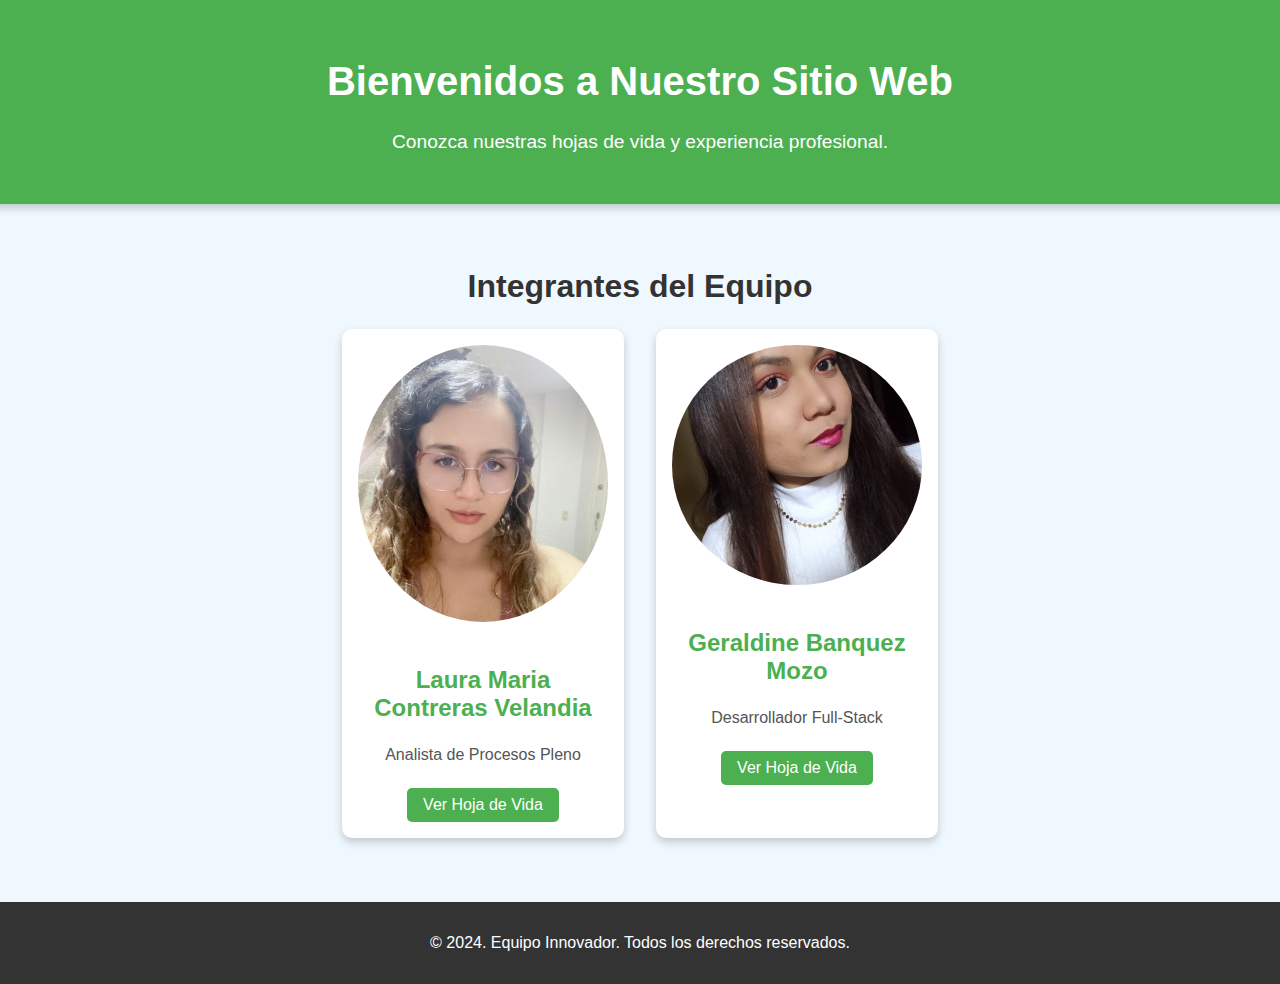
==== index.html @ d7f3278e "nuestra pagina web cv" ====
<!DOCTYPE html>
<html lang="en">
<head>
    <meta charset="UTF-8">
    <meta name="viewport" content="width=device-width, initial-scale=1.0">
    <title>Equipo - Hojas de Vida</title>
    <link rel="stylesheet" href="styles.css">
</head>
<body>
    <header>
        <h1>Bienvenidos a Nuestro Sitio Web</h1>
        <p>Conozca nuestras hojas de vida y experiencia profesional.</p>
    </header>
    <main>
        <section class="team-section">
            <h2>Integrantes del Equipo</h2>
            <div class="card-container">
                <div class="card">
                    <img src="assert/img/Laura.jpg" alt="Laura Contreras">
                    <h3>Laura Maria Contreras Velandia</h3>
                    <p>Analista de Procesos Pleno</p>
                    <a href="integrante1.html" class="btn">Ver Hoja de Vida</a>
                </div>
                <div class="card">
                    <img src="assert/img/Geraldine.jpeg" alt="Geraldine Banquez">
                    <h3>Geraldine Banquez Mozo</h3>
                    <p>Desarrollador Full-Stack</p>
                    <a href="integrante2.html" class="btn">Ver Hoja de Vida</a>
                </div>
            </div>
        </section>
    </main>
    <footer>
        <p>© 2024. Equipo Innovador. Todos los derechos reservados.</p>
    </footer>
</body>
</html>
---- styles.css ----
/* General */
body {
    font-family: 'Arial', sans-serif;
    margin: 0;
    padding: 0;
    color: #333;
    background-color: #f0f8ff;
    display: flex;
    flex-direction: column;
    align-items: center;
}

/* Header */
header {
    background-color: #4CAF50;
    color: white;
    padding: 2rem;
    text-align: center;
    width: 100%;
    box-shadow: 0 4px 8px rgba(0, 0, 0, 0.2);
}

header h1 {
    font-size: 2.5rem;
}

header p {
    font-size: 1.2rem;
}

/* Main Section */
main {
    width: 90%;
    max-width: 1200px;
    margin: 2rem 0;
    text-align: center;
}

/* Team Section */
.team-section {
    margin-top: 2rem;
}

.team-section h2 {
    font-size: 2rem;
    color: #333;
    margin-bottom: 1.5rem;
}

.card-container {
    display: flex;
    flex-wrap: wrap;
    justify-content: center;
    gap: 2rem;
}

.card {
    background-color: white;
    border-radius: 10px;
    box-shadow: 0 4px 8px rgba(0, 0, 0, 0.2);
    padding: 1rem;
    text-align: center;
    width: 250px;
    transition: transform 0.3s ease;
}

.card:hover {
    transform: scale(1.05);
}

.card img {
    width: 100%;
    height: auto;
    border-radius: 50%;
    margin-bottom: 1rem;
}

.card h3 {
    font-size: 1.5rem;
    color: #4CAF50;
}

.card p {
    font-size: 1rem;
    margin: 0.5rem 0;
    color: #555;
}

.card .btn {
    display: inline-block;
    margin-top: 1rem;
    padding: 0.5rem 1rem;
    background-color: #4CAF50;
    color: white;
    text-decoration: none;
    border-radius: 5px;
    transition: background-color 0.3s ease;
}

.card .btn:hover {
    background-color: #45a049;
}

/* Footer */
footer {
    background-color: #333;
    color: white;
    text-align: center;
    padding: 1rem;
    width: 100%;
    margin-top: 2rem;
}

/* Responsive Design */
@media (max-width: 768px) {
    .card-container {
        flex-direction: column;
        align-items: center;
    }
}
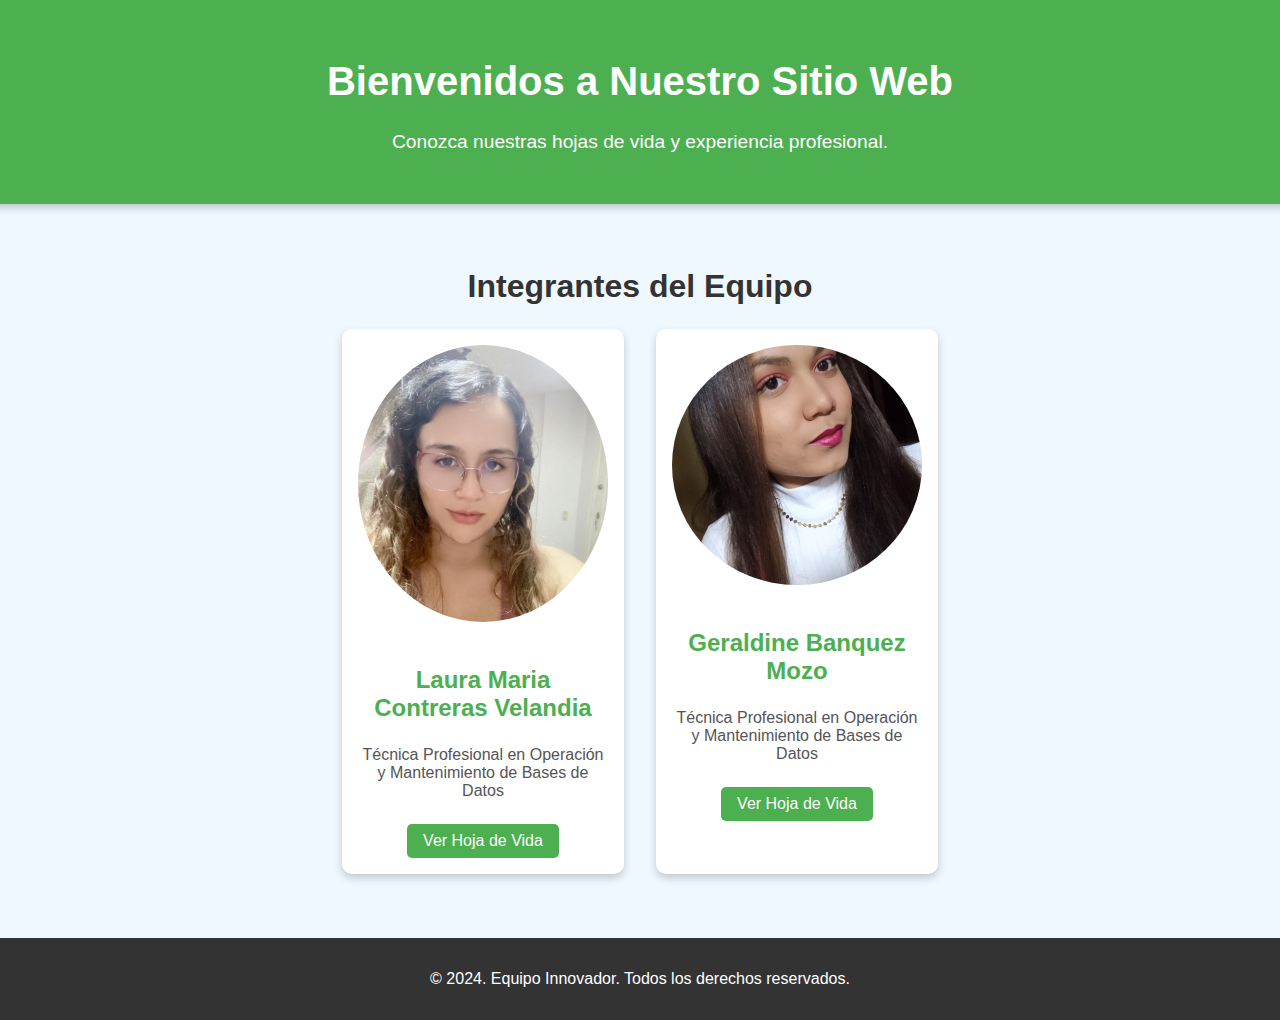
==== commit 9d2fd5be: "nuestra pagina web CV" ====
--- a/index.html
+++ b/index.html
@@ -18,13 +18,13 @@
                 <div class="card">
                     <img src="assert/img/Laura.jpg" alt="Laura Contreras">
                     <h3>Laura Maria Contreras Velandia</h3>
-                    <p>Analista de Procesos Pleno</p>
+                    <p>Técnica Profesional en Operación y Mantenimiento de Bases de Datos</p>
                     <a href="integrante1.html" class="btn">Ver Hoja de Vida</a>
                 </div>
                 <div class="card">
                     <img src="assert/img/Geraldine.jpeg" alt="Geraldine Banquez">
                     <h3>Geraldine Banquez Mozo</h3>
-                    <p>Desarrollador Full-Stack</p>
+                    <p>Técnica Profesional en Operación y Mantenimiento de Bases de Datos</p>
                     <a href="integrante2.html" class="btn">Ver Hoja de Vida</a>
                 </div>
             </div>
